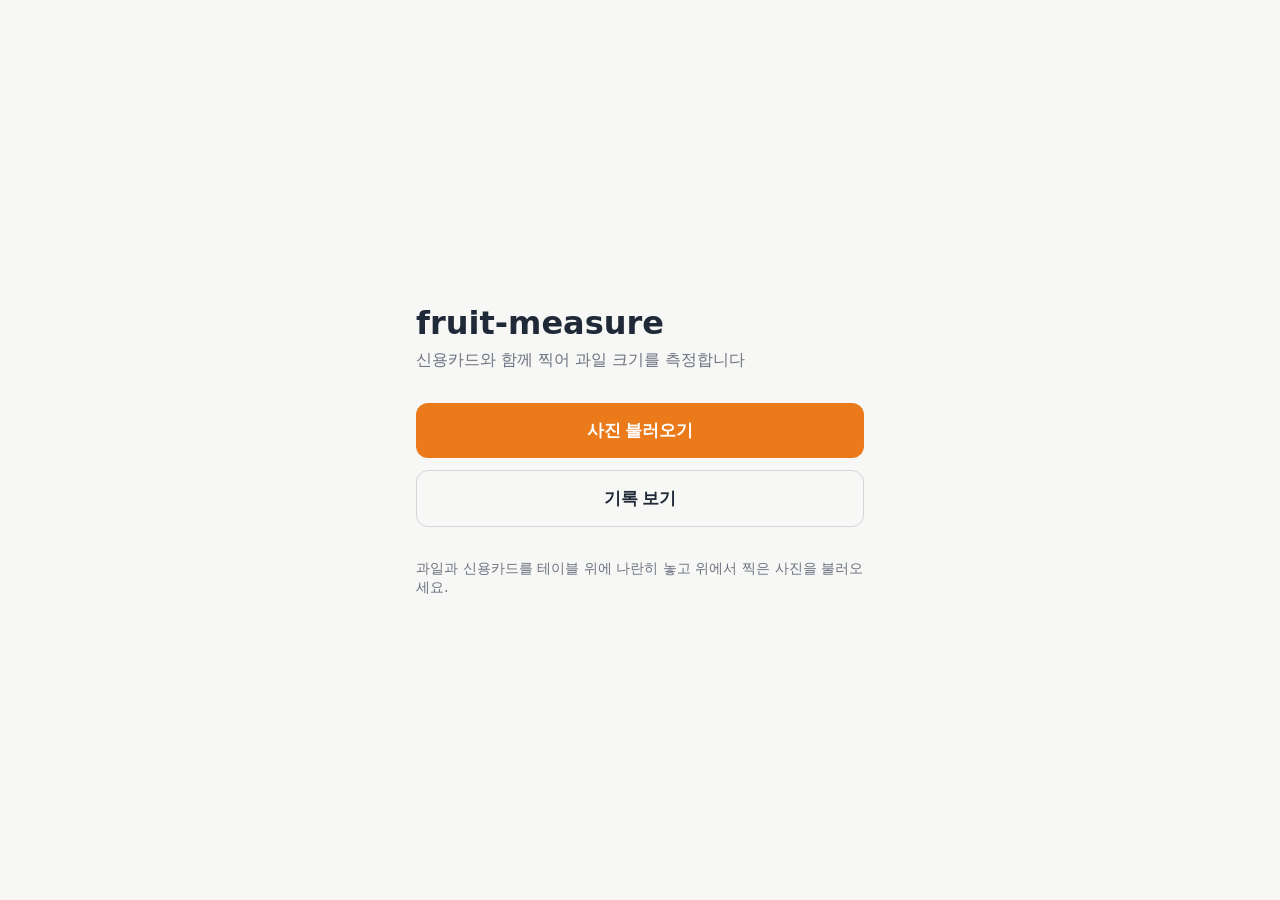
==== index.html @ 9a3b0a79 "feat: 기록 삭제와 번호 겹침 방지 (todo 5-6~5-8) Co-Authored-By: Claude Sonnet 5.5 <noreply@anthropic.com>" ====
<!doctype html>
<html lang="ko">
<head>
  <meta charset="utf-8">
  <meta name="viewport" content="width=device-width, initial-scale=1">
  <meta name="theme-color" content="#1f2937">
  <title>fruit-measure</title>
  <link rel="stylesheet" href="style.css">
</head>
<body>
  <!-- 첫 화면 -->
  <main id="screen-home" class="home">
    <header class="home-header">
      <h1>fruit-measure</h1>
      <p class="subtitle">신용카드와 함께 찍어 과일 크기를 측정합니다</p>
    </header>

    <div class="actions">
      <button id="btn-open" class="btn btn-primary" type="button">사진 불러오기</button>
      <button id="btn-records" class="btn btn-secondary" type="button">기록 보기</button>
    </div>

    <p id="home-message" class="guide">과일과 신용카드를 테이블 위에 나란히 놓고 위에서 찍은 사진을 불러오세요.</p>

    <input id="input-photo" type="file" accept="image/*" hidden>
  </main>

  <!-- 사진 화면 -->
  <section id="screen-photo" class="photo" hidden>
    <div class="photo-bar">
      <button id="btn-back" class="btn-bar" type="button">← 처음으로</button>
      <span class="photo-hint">휠로 확대, 드래그로 이동, 클릭으로 점 찍기</span>
    </div>
    <canvas id="photo-canvas" class="photo-canvas"></canvas>
    <div class="photo-panel">
      <p id="photo-status" class="photo-status"></p>
      <div class="photo-actions">
        <button id="btn-save" class="btn-save" type="button" disabled>기록 저장</button>
        <button id="btn-reset-fruit" class="btn-bar" type="button">과일 다시 측정</button>
        <button id="btn-reset-card" class="btn-bar" type="button">기준 다시 지정</button>
      </div>
    </div>
  </section>

  <!-- 기록 화면 -->
  <section id="screen-records" class="records" hidden>
    <div class="records-bar">
      <button id="btn-records-back" class="btn-bar" type="button">← 처음으로</button>
      <h2>측정 기록</h2>
    </div>
    <p id="records-empty" class="records-empty">아직 저장된 기록이 없습니다.</p>
    <table id="records-table" class="records-table" hidden>
      <thead>
        <tr><th>번호</th><th>크기(mm)</th><th>측정 시각</th><th></th></tr>
      </thead>
      <tbody id="records-body"></tbody>
    </table>
  </section>

  <script src="app.js"></script>
</body>
</html>
---- style.css ----
:root {
  --bg: #f7f7f5;
  --text: #1f2937;
  --muted: #6b7280;
  --primary: #ea7a1a;
  --primary-text: #ffffff;
  --border: #d1d5db;
  --photo-bg: #111827;
}

* {
  box-sizing: border-box;
}

[hidden] {
  display: none !important;
}

html,
body {
  margin: 0;
  height: 100%;
}

body {
  background: var(--bg);
  color: var(--text);
  font-family: system-ui, -apple-system, "Noto Sans KR", sans-serif;
}

/* 첫 화면 */
.home {
  min-height: 100dvh;
  display: flex;
  flex-direction: column;
  justify-content: center;
  gap: 32px;
  padding: 24px 16px;
  max-width: 480px;
  margin: 0 auto;
}

.home-header h1 {
  margin: 0;
  font-size: 2rem;
}

.subtitle {
  margin: 8px 0 0;
  color: var(--muted);
}

.actions {
  display: flex;
  flex-direction: column;
  gap: 12px;
}

.btn {
  width: 100%;
  padding: 16px;
  border-radius: 12px;
  font-size: 1.05rem;
  font-weight: 600;
  cursor: pointer;
}

.btn-primary {
  background: var(--primary);
  color: var(--primary-text);
  border: none;
}

.btn-secondary {
  background: transparent;
  color: var(--text);
  border: 1px solid var(--border);
}

.guide {
  margin: 0;
  font-size: 0.9rem;
  color: var(--muted);
}

/* 사진 화면 */
.photo {
  position: fixed;
  inset: 0;
  display: flex;
  flex-direction: column;
  background: var(--photo-bg);
}

.photo-bar {
  display: flex;
  align-items: center;
  justify-content: space-between;
  gap: 12px;
  padding: 12px 16px;
  color: #e5e7eb;
}

.btn-bar {
  padding: 8px 12px;
  border: 1px solid #4b5563;
  border-radius: 8px;
  background: transparent;
  color: #f9fafb;
  font-size: 0.95rem;
}

.photo-hint {
  font-size: 0.8rem;
  color: #9ca3af;
}

.photo-panel {
  display: flex;
  align-items: center;
  justify-content: space-between;
  gap: 12px;
  padding: 12px 16px;
  color: #f9fafb;
}

.photo-status {
  margin: 0;
  font-size: 0.95rem;
}

.photo-status {
  line-height: 1.6;
}

.status-card {
  color: #22d3ee;
}

.status-fruit {
  color: #e879f9;
  font-size: 1.2rem;
}

.btn-save {
  padding: 8px 16px;
  border: none;
  border-radius: 8px;
  background: var(--primary);
  color: var(--primary-text);
  font-size: 0.95rem;
  font-weight: 600;
  cursor: pointer;
}

.btn-save:disabled {
  background: #374151;
  color: #9ca3af;
  cursor: not-allowed;
}

.status-saved {
  color: #86efac;
}

.status-sub {
  color: #9ca3af;
  font-size: 0.85rem;
}

.photo-actions {
  display: flex;
  gap: 8px;
  flex-shrink: 0;
}

.photo-canvas {
  flex: 1;
  width: 100%;
  min-height: 0;
  display: block;
  /* 브라우저 기본 스크롤·확대 대신 직접 처리 */
  touch-action: none;
}

/* 기록 화면 */
.records {
  max-width: 720px;
  margin: 0 auto;
  padding: 16px;
}

.records-bar {
  display: flex;
  align-items: center;
  gap: 16px;
  margin-bottom: 16px;
}

.records-bar h2 {
  margin: 0;
  font-size: 1.25rem;
}

.records .btn-bar {
  color: var(--text);
  border-color: var(--border);
}

.records-empty {
  color: var(--muted);
}

.records-table {
  width: 100%;
  border-collapse: collapse;
  background: #fff;
  border: 1px solid var(--border);
  border-radius: 8px;
}

.records-table th,
.records-table td {
  padding: 10px 12px;
  text-align: left;
  border-bottom: 1px solid var(--border);
}

.records-table th {
  color: var(--muted);
  font-weight: 600;
  font-size: 0.9rem;
}

.records-table td:nth-child(2) {
  font-weight: 600;
}

.btn-delete {
  padding: 4px 10px;
  border: 1px solid var(--border);
  border-radius: 6px;
  background: transparent;
  color: var(--muted);
  font-size: 0.85rem;
  cursor: pointer;
}

.btn-delete-confirm {
  border-color: #dc2626;
  background: #dc2626;
  color: #fff;
}
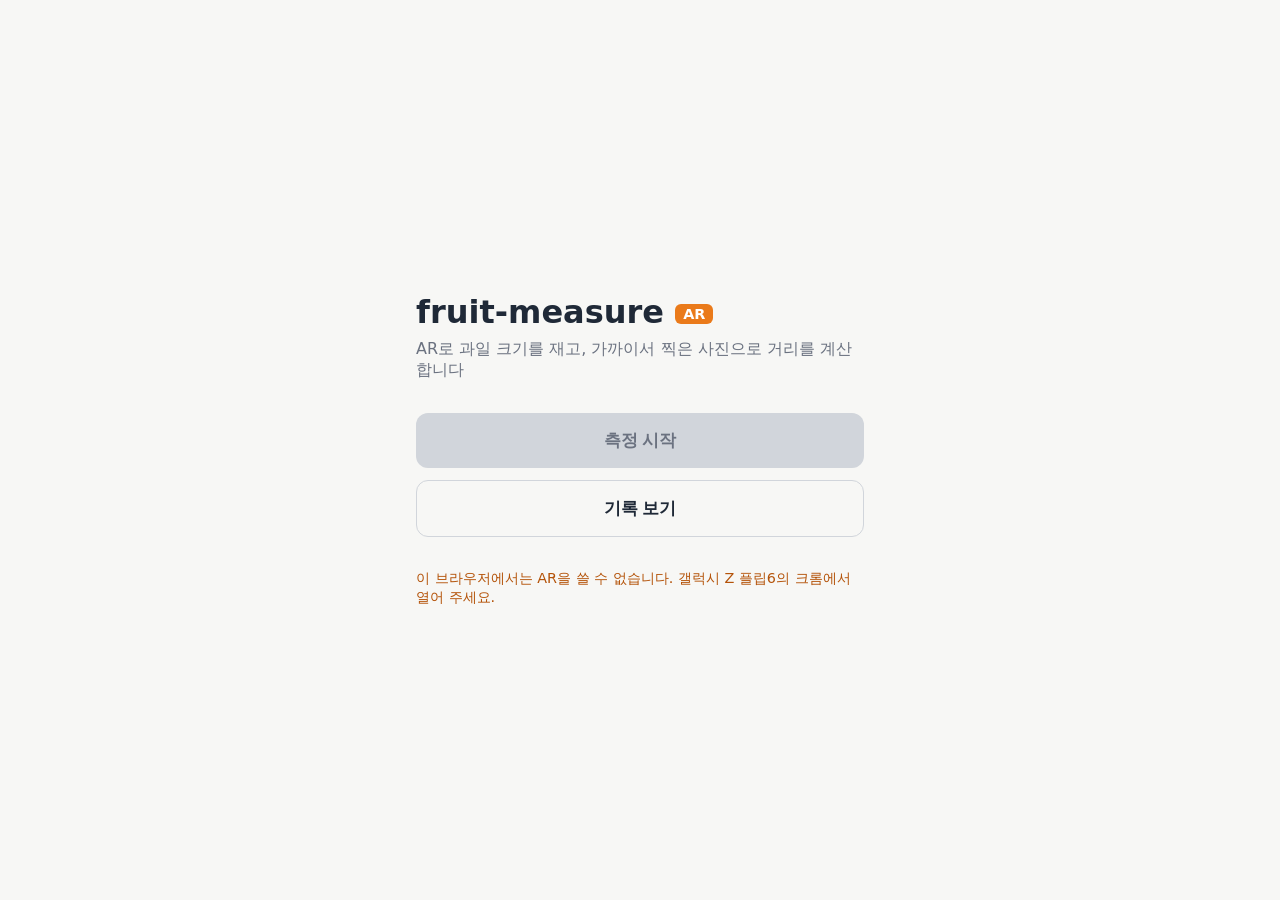
==== commit b8d3a453: "chore: 앱 업그레이드 준비로 나뉘어 있던 버전 통합, 저장소 정리 카드 기준(루트)과 AR 기준(v2/)은 따로 만든 두 앱이 아니라, 사진으로 과일을 재는 한 앱에서 크기 " ====
--- a/index.html
+++ b/index.html
@@ -11,33 +11,55 @@
   <!-- 첫 화면 -->
   <main id="screen-home" class="home">
     <header class="home-header">
-      <h1>fruit-measure</h1>
-      <p class="subtitle">신용카드와 함께 찍어 과일 크기를 측정합니다</p>
+      <h1>fruit-measure <span class="badge">AR</span></h1>
+      <p class="subtitle">AR로 과일 크기를 재고, 가까이서 찍은 사진으로 거리를 계산합니다</p>
     </header>
 
     <div class="actions">
-      <button id="btn-open" class="btn btn-primary" type="button">사진 불러오기</button>
+      <button id="btn-start" class="btn btn-primary" type="button" disabled>측정 시작</button>
       <button id="btn-records" class="btn btn-secondary" type="button">기록 보기</button>
     </div>
 
-    <p id="home-message" class="guide">과일과 신용카드를 테이블 위에 나란히 놓고 위에서 찍은 사진을 불러오세요.</p>
-
-    <input id="input-photo" type="file" accept="image/*" hidden>
+    <p id="home-message" class="guide">AR 지원 여부를 확인하는 중입니다…</p>
   </main>
 
-  <!-- 사진 화면 -->
-  <section id="screen-photo" class="photo" hidden>
-    <div class="photo-bar">
-      <button id="btn-back" class="btn-bar" type="button">← 처음으로</button>
-      <span class="photo-hint">휠로 확대, 드래그로 이동, 클릭으로 점 찍기</span>
+  <!-- AR 화면: AR 중에는 이 요소만 카메라 화면 위에 보인다 -->
+  <section id="ar-root" class="ar" hidden>
+    <canvas id="ar-canvas" class="ar-canvas"></canvas>
+
+    <div id="ar-ui" class="ar-ui">
+      <div class="ar-top">
+        <button id="btn-ar-close" class="btn-bar" type="button">✕ 닫기</button>
+        <p id="ar-guide" class="ar-guide">폰을 천천히 움직여 테이블을 비추세요</p>
+      </div>
+      <!-- 크기 측정이 끝나면 화면 옆에 뜨는 완료 표시 -->
+      <div id="ar-done" class="ar-done" hidden>
+        <p class="ar-done-title">✓ 기준 잡힘</p>
+        <p class="ar-done-size"><span id="ar-done-size"></span> mm</p>
+        <p id="ar-done-sub" class="ar-done-sub"></p>
+        <button id="btn-remeasure" class="btn-bar" type="button">크기 다시 재기</button>
+      </div>
+      <div class="ar-bottom">
+        <button id="btn-detect" class="btn-capture" type="button" disabled>과일 인식</button>
+        <button id="btn-point" class="btn-capture btn-point" type="button" disabled>점 찍기</button>
+        <button id="btn-capture" class="btn-capture" type="button" hidden>촬영</button>
+      </div>
     </div>
-    <canvas id="photo-canvas" class="photo-canvas"></canvas>
-    <div class="photo-panel">
-      <p id="photo-status" class="photo-status"></p>
-      <div class="photo-actions">
-        <button id="btn-save" class="btn-save" type="button" disabled>기록 저장</button>
-        <button id="btn-reset-fruit" class="btn-bar" type="button">과일 다시 측정</button>
-        <button id="btn-reset-card" class="btn-bar" type="button">기준 다시 지정</button>
+
+    <!-- 찍은 사진 화면 -->
+    <div id="screen-photo" class="photo" hidden>
+      <div class="photo-bar">
+        <button id="btn-retake" class="btn-bar" type="button">← 다시 찍기</button>
+        <span id="photo-info" class="photo-hint"></span>
+      </div>
+      <canvas id="photo-canvas" class="photo-canvas"></canvas>
+      <div class="photo-panel">
+        <p id="photo-status" class="photo-status"></p>
+        <div class="photo-actions">
+          <button id="btn-save" class="btn-save" type="button" disabled>기록 저장</button>
+          <button id="btn-reset-fruit" class="btn-bar" type="button">과일 다시 지정</button>
+          <button id="btn-photo-mode" class="btn-bar" type="button">직접 지정</button>
+        </div>
       </div>
     </div>
   </section>
@@ -51,12 +73,14 @@
     <p id="records-empty" class="records-empty">아직 저장된 기록이 없습니다.</p>
     <table id="records-table" class="records-table" hidden>
       <thead>
-        <tr><th>번호</th><th>크기(mm)</th><th>측정 시각</th><th></th></tr>
+        <tr><th>번호</th><th>크기(mm)</th><th>거리(mm)</th><th>측정 시각</th><th></th></tr>
       </thead>
       <tbody id="records-body"></tbody>
     </table>
   </section>
 
+  <script src="measure.js"></script>
+  <script src="detect.js"></script>
   <script src="app.js"></script>
 </body>
 </html>
--- a/style.css
+++ b/style.css
@@ -131,10 +131,6 @@
 
 .photo-status {
   line-height: 1.6;
-}
-
-.status-card {
-  color: #22d3ee;
 }
 
 .status-fruit {
@@ -159,10 +155,6 @@
   cursor: not-allowed;
 }
 
-.status-saved {
-  color: #86efac;
-}
-
 .status-sub {
   color: #9ca3af;
   font-size: 0.85rem;
@@ -251,3 +243,161 @@
   background: #dc2626;
   color: #fff;
 }
+/* AR 화면, 윤곽 인식, 촬영 사진 */
+
+.badge {
+  display: inline-block;
+  padding: 2px 8px;
+  border-radius: 6px;
+  background: var(--primary);
+  color: var(--primary-text);
+  font-size: 0.9rem;
+  vertical-align: middle;
+}
+
+.guide-warn {
+  color: #b45309;
+}
+
+.btn:disabled {
+  background: #d1d5db;
+  color: #6b7280;
+  cursor: not-allowed;
+}
+
+/* AR 화면: 카메라 화면 위에 겹쳐 보인다(배경 투명) */
+.ar {
+  position: fixed;
+  inset: 0;
+  background: transparent;
+}
+
+.ar-canvas {
+  position: absolute;
+  inset: 0;
+  width: 100%;
+  height: 100%;
+  pointer-events: none;
+}
+
+.ar-ui {
+  position: absolute;
+  inset: 0;
+  display: flex;
+  flex-direction: column;
+  justify-content: space-between;
+  pointer-events: none;
+}
+
+.ar-ui button {
+  pointer-events: auto;
+}
+
+.ar-top {
+  display: flex;
+  align-items: center;
+  gap: 12px;
+  padding: 16px;
+}
+
+.ar-top .btn-bar {
+  flex-shrink: 0;
+  white-space: nowrap;
+  background: rgba(17, 24, 39, 0.6);
+}
+
+.ar-guide {
+  margin: 0;
+  padding: 8px 12px;
+  border-radius: 8px;
+  background: rgba(17, 24, 39, 0.6);
+  color: #f9fafb;
+  font-size: 0.95rem;
+}
+
+.ar-bottom {
+  display: flex;
+  justify-content: center;
+  gap: 16px;
+  padding: 24px 16px 40px;
+}
+
+.btn-capture {
+  min-width: 120px;
+  padding: 16px 24px;
+  border: none;
+  border-radius: 999px;
+  background: var(--primary);
+  color: var(--primary-text);
+  font-size: 1.05rem;
+  font-weight: 600;
+}
+
+.btn-capture:disabled {
+  background: rgba(55, 65, 81, 0.8);
+  color: #9ca3af;
+}
+
+.btn-point {
+  background: #0e7490;
+}
+
+/* 화면 옆 완료 표시 */
+.ar-done {
+  position: absolute;
+  right: 12px;
+  top: 30%;
+  max-width: 45%;
+  padding: 12px;
+  border-radius: 12px;
+  background: rgba(17, 24, 39, 0.75);
+  color: #f9fafb;
+  border-left: 4px solid #86efac;
+}
+
+.ar-done p {
+  margin: 0;
+}
+
+.ar-done-title {
+  color: #86efac;
+  font-weight: 700;
+}
+
+.ar-done-size {
+  margin: 4px 0 !important;
+  color: #e879f9;
+  font-size: 1.4rem;
+  font-weight: 700;
+}
+
+.ar-done-sub {
+  color: #9ca3af;
+  font-size: 0.8rem;
+  margin-bottom: 8px !important;
+}
+
+.status-fruit {
+  white-space: nowrap;
+}
+
+/* 기록 표: 폰 화면 폭에 맞게 */
+.records-table th,
+.records-table td {
+  padding: 8px 6px;
+  font-size: 0.9rem;
+}
+
+.records-table td:nth-child(4) {
+  font-size: 0.8rem;
+  color: var(--muted);
+}
+
+.photo-actions {
+  flex-direction: column;
+}
+
+.records-table th,
+.btn-delete {
+  white-space: nowrap;
+}
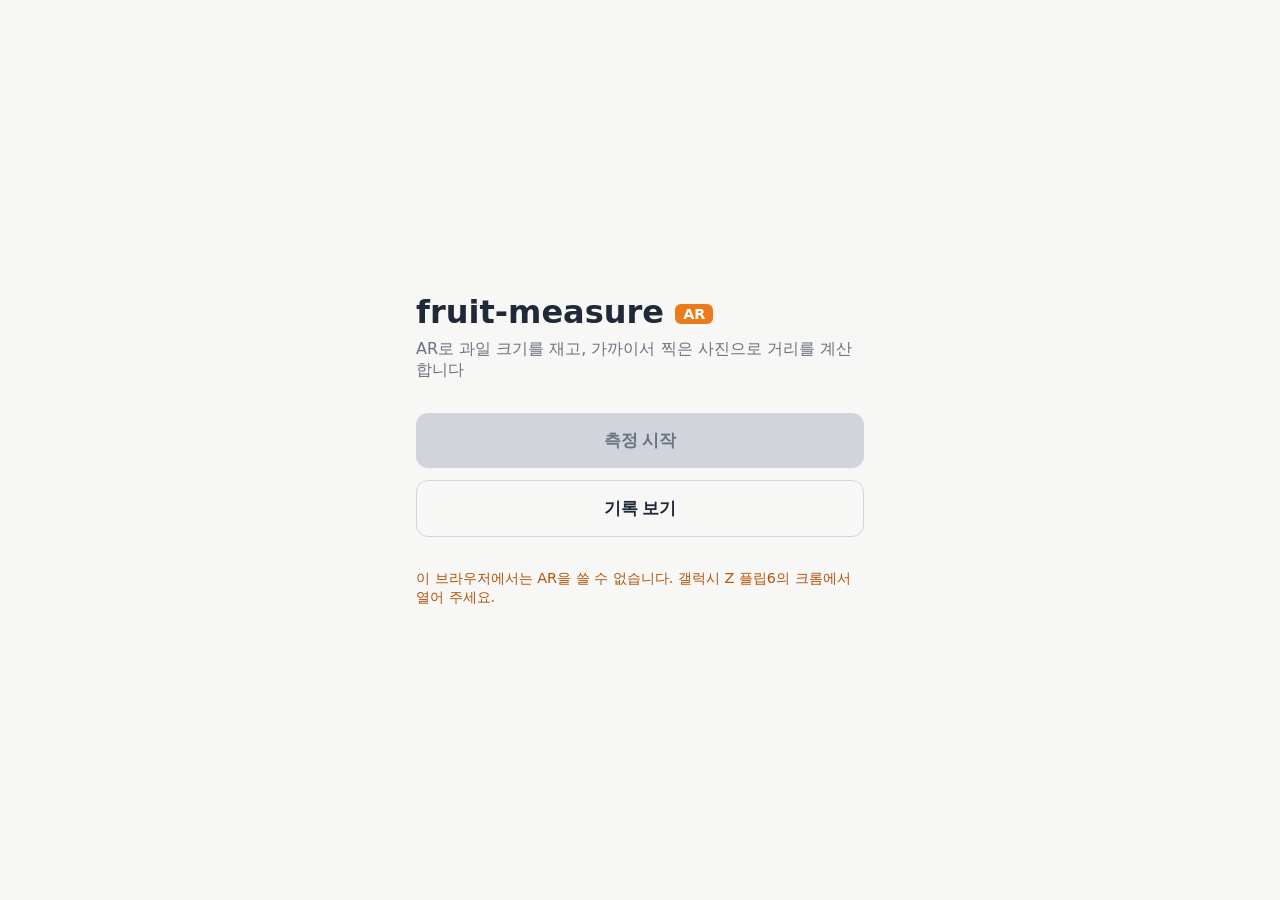
==== commit 03a33c31: "feat: 과일을 화면 가운데 두고 다가가면 자동으로 찾아 따라가며 크기 측정 (todo 14-11~14-20, 14-23) 폰 테스트에서 각도를 맞춰 들고 버튼을 눌러 재는 방식" ====
--- a/index.html
+++ b/index.html
@@ -30,18 +30,17 @@
     <div id="ar-ui" class="ar-ui">
       <div class="ar-top">
         <button id="btn-ar-close" class="btn-bar" type="button">✕ 닫기</button>
-        <p id="ar-guide" class="ar-guide">폰을 천천히 움직여 테이블을 비추세요</p>
+        <p id="ar-guide" class="ar-guide">30cm쯤 떨어져 과일을 화면 가운데에 두세요</p>
       </div>
       <!-- 크기 측정이 끝나면 화면 옆에 뜨는 완료 표시 -->
       <div id="ar-done" class="ar-done" hidden>
         <p class="ar-done-title">✓ 기준 잡힘</p>
-        <p class="ar-done-size"><span id="ar-done-size"></span> mm</p>
+        <p id="ar-done-size" class="ar-done-size"></p>
         <p id="ar-done-sub" class="ar-done-sub"></p>
         <button id="btn-remeasure" class="btn-bar" type="button">크기 다시 재기</button>
       </div>
       <div class="ar-bottom">
-        <button id="btn-detect" class="btn-capture" type="button" disabled>과일 인식</button>
-        <button id="btn-point" class="btn-capture btn-point" type="button" disabled>점 찍기</button>
+        <button id="btn-reselect" class="btn-capture btn-point" type="button" disabled>다시 선택하기</button>
         <button id="btn-capture" class="btn-capture" type="button" hidden>촬영</button>
       </div>
     </div>
--- a/style.css
+++ b/style.css
@@ -367,8 +367,9 @@
 .ar-done-size {
   margin: 4px 0 !important;
   color: #e879f9;
-  font-size: 1.4rem;
+  font-size: 1.25rem;
   font-weight: 700;
+  white-space: pre-line; /* 가로·세로를 두 줄로 */
 }
 
 .ar-done-sub {
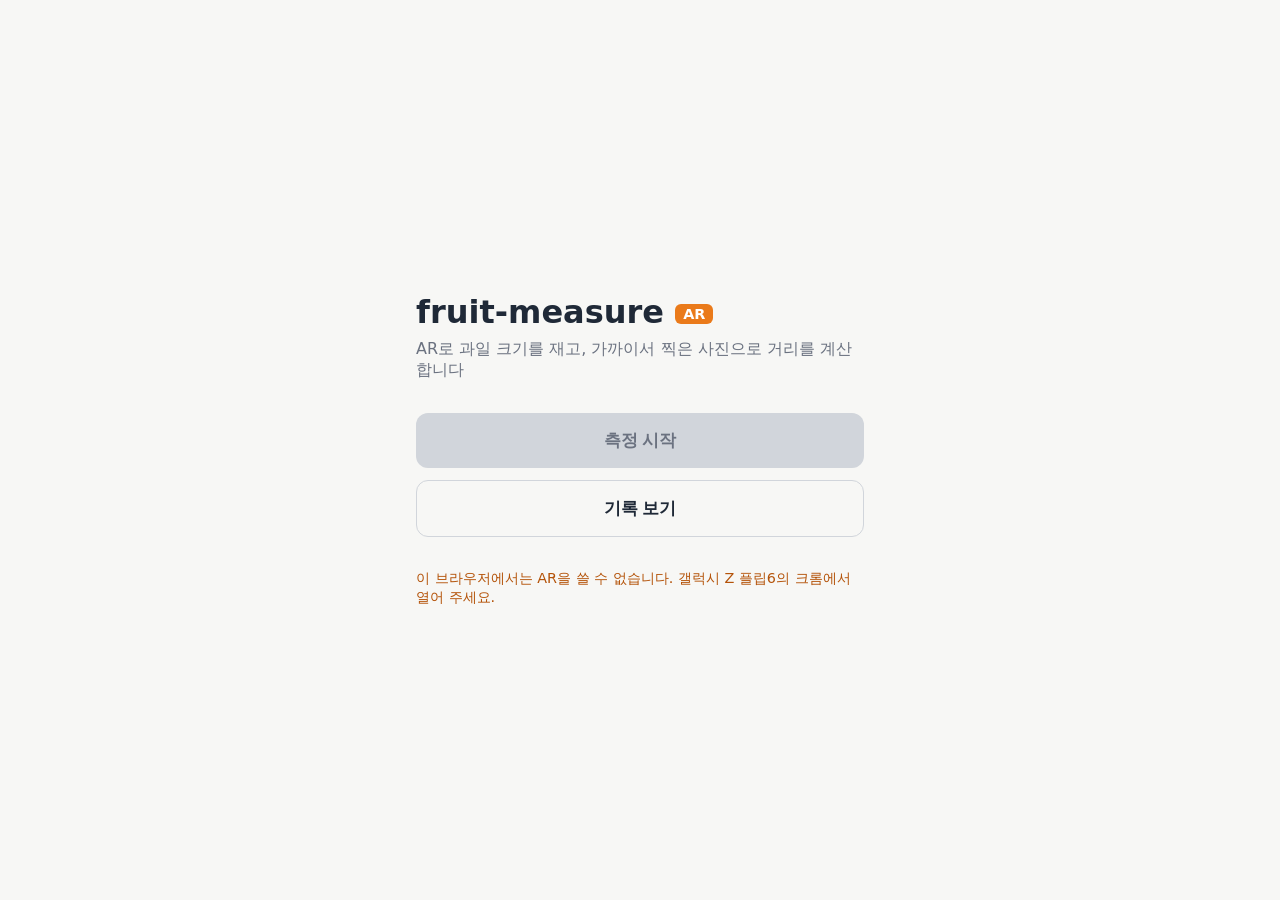
==== commit 6ce4a4f1: "feat: 크기를 잰 뒤 다가가면 표면까지 거리를 실시간으로 보여 주고 12cm 안으로 안내 (todo 16-1~16-6) 근적외선은 신호가 희석되지 않는 12cm 안에서 잰다. " ====
--- a/index.html
+++ b/index.html
@@ -30,7 +30,7 @@
     <div id="ar-ui" class="ar-ui">
       <div class="ar-top">
         <button id="btn-ar-close" class="btn-bar" type="button">✕ 닫기</button>
-        <p id="ar-guide" class="ar-guide">30cm쯤 떨어져 과일을 화면 가운데에 두세요</p>
+        <p id="ar-guide" class="ar-guide">과일을 찾는 중입니다. 30cm쯤 떨어져 과일을 화면 가운데에 두세요</p>
       </div>
       <!-- 크기 측정이 끝나면 화면 옆에 뜨는 완료 표시 -->
       <div id="ar-done" class="ar-done" hidden>
@@ -39,6 +39,7 @@
         <p id="ar-done-sub" class="ar-done-sub"></p>
         <button id="btn-remeasure" class="btn-bar" type="button">크기 다시 재기</button>
       </div>
+      <p id="ar-distance" class="ar-distance" hidden></p>
       <div class="ar-bottom">
         <button id="btn-reselect" class="btn-capture btn-point" type="button" disabled>다시 선택하기</button>
         <button id="btn-capture" class="btn-capture" type="button" hidden>촬영</button>
--- a/style.css
+++ b/style.css
@@ -315,11 +315,28 @@
   font-size: 0.95rem;
 }
 
+/* AR을 시작하면 크롬이 화면 아래쪽에 기본 안내를 띄우므로, 버튼을 그 위로 올린다 */
 .ar-bottom {
   display: flex;
   justify-content: center;
   gap: 16px;
-  padding: 24px 16px 40px;
+  padding: 24px 16px calc(env(safe-area-inset-bottom, 0px) + 120px);
+}
+
+/* 크기를 잰 뒤 표면까지 거리. 12cm 안이면 초록 */
+.ar-distance {
+  align-self: center;
+  margin: auto 0 0;
+  padding: 8px 16px;
+  border-radius: 12px;
+  background: rgba(17, 24, 39, 0.7);
+  color: #f9fafb;
+  font-size: 1.6rem;
+  font-weight: 700;
+}
+
+.ar-distance.ar-distance-inside {
+  background: rgba(22, 163, 74, 0.9);
 }
 
 .btn-capture {
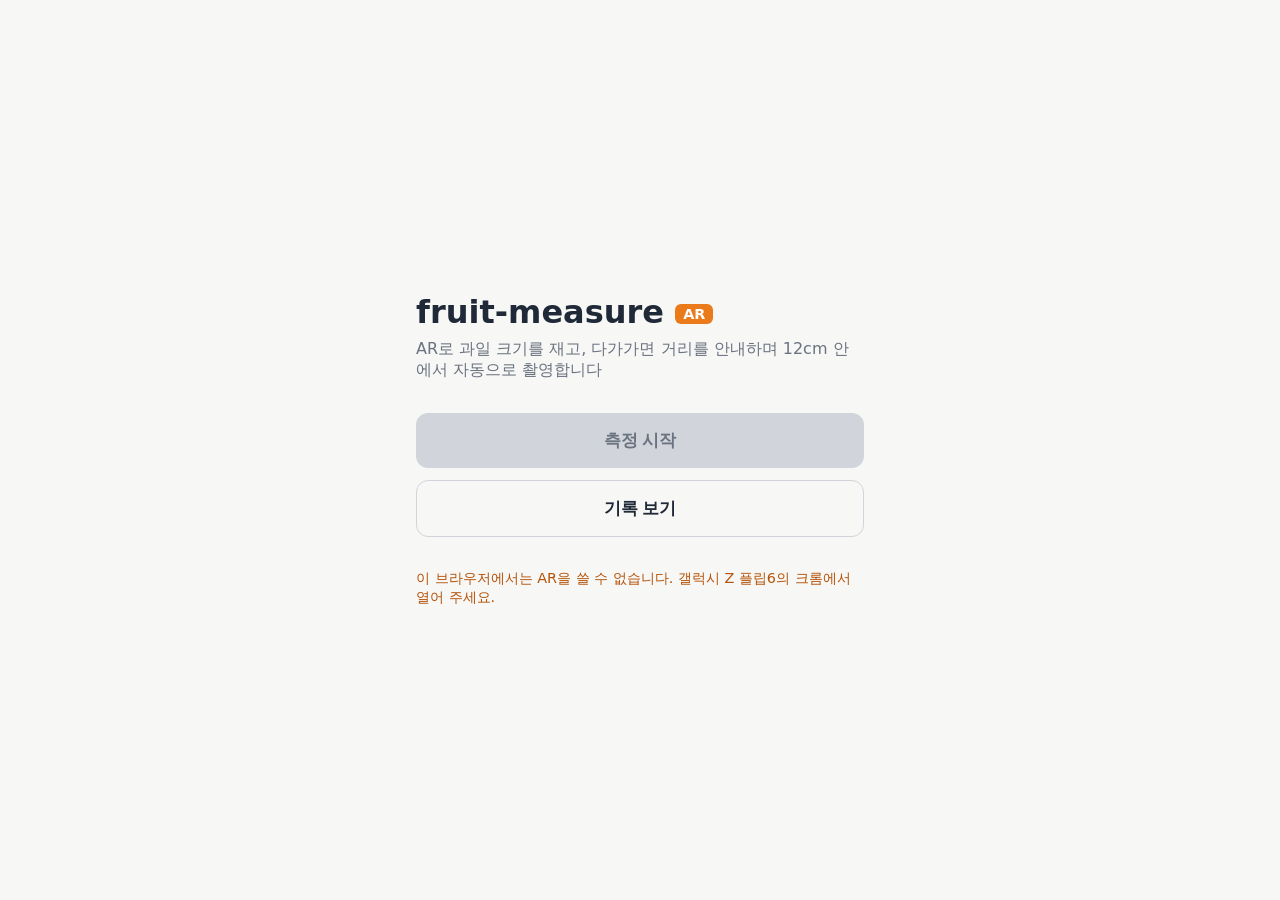
==== commit ac5d92e3: "docs: 최종 검증에서 나온 README·todo 서술 정정과 첫 화면 부제 갱신 GitHub에 올라간 것만 보는 최종 검증에서, README 몇 문장이 저장소와 조금 어긋나거나" ====
--- a/index.html
+++ b/index.html
@@ -12,7 +12,7 @@
   <main id="screen-home" class="home">
     <header class="home-header">
       <h1>fruit-measure <span class="badge">AR</span></h1>
-      <p class="subtitle">AR로 과일 크기를 재고, 가까이서 찍은 사진으로 거리를 계산합니다</p>
+      <p class="subtitle">AR로 과일 크기를 재고, 다가가면 거리를 안내하며 12cm 안에서 자동으로 촬영합니다</p>
     </header>
 
     <div class="actions">
@@ -38,6 +38,7 @@
         <p id="ar-done-size" class="ar-done-size"></p>
         <p id="ar-done-sub" class="ar-done-sub"></p>
         <button id="btn-remeasure" class="btn-bar" type="button">크기 다시 재기</button>
+        <button id="btn-auto" class="btn-bar" type="button">자동 촬영: 켬</button>
       </div>
       <p id="ar-distance" class="ar-distance" hidden></p>
       <div class="ar-bottom">
